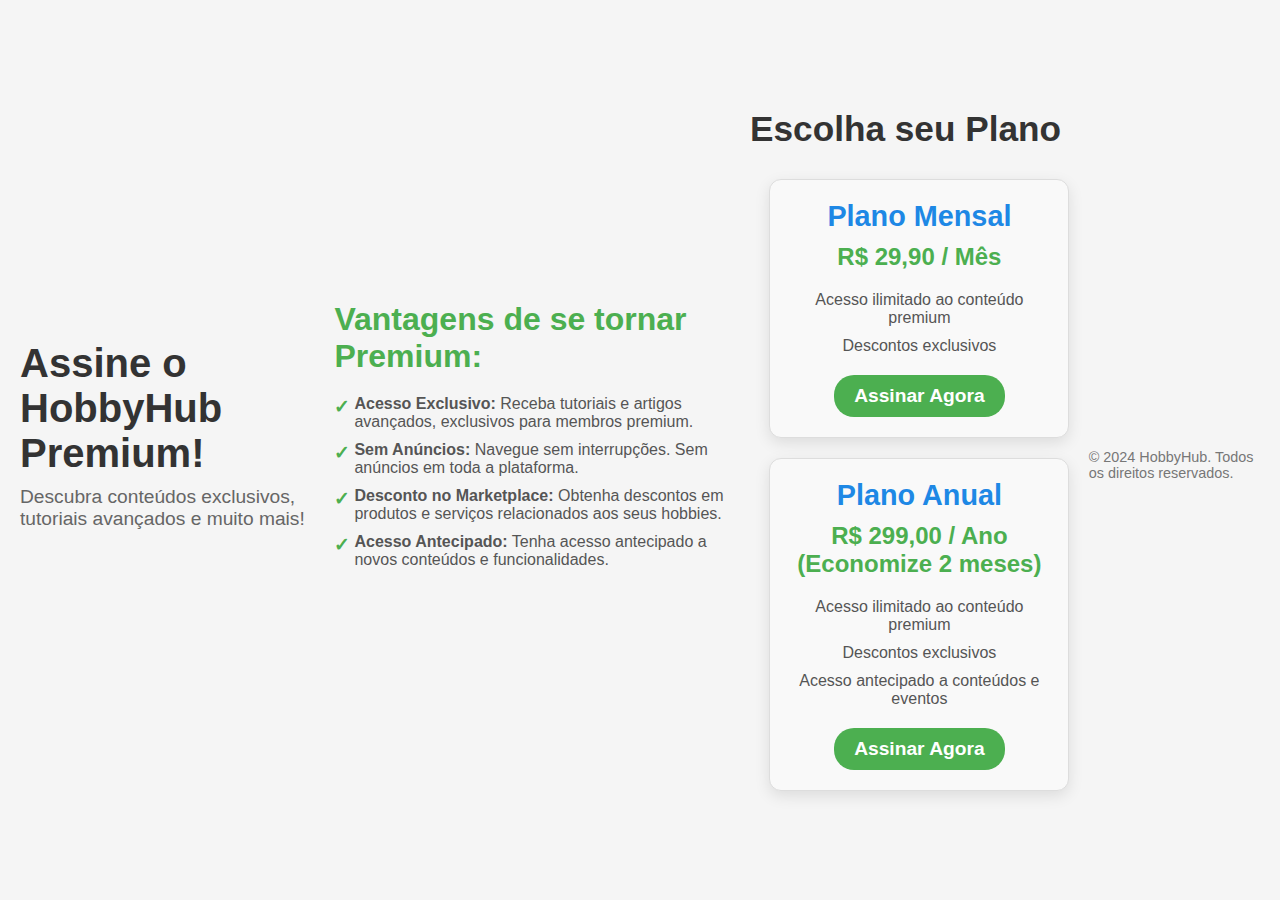
==== assinar.html @ 0ea27aa5 "Atualizado" ====
<!DOCTYPE html>
<html lang="pt-BR">
<head>
    <meta charset="UTF-8">
    <meta name="viewport" content="width=device-width, initial-scale=1.0">
    <title>Assine o HobbyHub</title>
    <link rel="stylesheet" href="assinar.css">
</head>
<body>
    <header>
        <h1>Assine o HobbyHub Premium!</h1>
        <p>Descubra conteúdos exclusivos, tutoriais avançados e muito mais!</p>
    </header>

    <section class="premium-info">
        <h2>Vantagens de se tornar Premium:</h2>
        <ul>
            <li><strong>Acesso Exclusivo:</strong> Receba tutoriais e artigos avançados, exclusivos para membros premium.</li>
            <li><strong>Sem Anúncios:</strong> Navegue sem interrupções. Sem anúncios em toda a plataforma.</li>
            <li><strong>Desconto no Marketplace:</strong> Obtenha descontos em produtos e serviços relacionados aos seus hobbies.</li>
            <li><strong>Acesso Antecipado:</strong> Tenha acesso antecipado a novos conteúdos e funcionalidades.</li>
        </ul>
    </section>

    <section class="pricing">
        <h2>Escolha seu Plano</h2>
        <div class="plans">
            <div class="plan">
                <h3>Plano Mensal</h3>
                <p>R$ 29,90 / Mês</p>
                <ul>
                    <li>Acesso ilimitado ao conteúdo premium</li>
                    <li>Descontos exclusivos</li>
                </ul>
                <a href="#" class="btn-premium">Assinar Agora</a>
            </div>
            <div class="plan">
                <h3>Plano Anual</h3>
                <p>R$ 299,00 / Ano (Economize 2 meses)</p>
                <ul>
                    <li>Acesso ilimitado ao conteúdo premium</li>
                    <li>Descontos exclusivos</li>
                    <li>Acesso antecipado a conteúdos e eventos</li>
                </ul>
                <a href="#" class="btn-premium">Assinar Agora</a>
            </div>
        </div>
    </section>

    <footer>
        <p>&copy; 2024 HobbyHub. Todos os direitos reservados.</p>
    </footer>
</body>
</html>
---- assinar.css ----
/* Reset básico */
* {
    margin: 0;
    padding: 0;
    box-sizing: border-box;
}

/* Corpo */
body {
    font-family: Arial, sans-serif;
    background-color: #f5f5f5; /* Cor de fundo clara */
    color: #333;
    display: flex;
    justify-content: center;
    align-items: center;
    min-height: 100vh;
    padding: 20px;
}

/* Container principal */
main {
    width: 100%;
    max-width: 1200px;
    background-color: #ffffff; /* Fundo branco para o conteúdo */
    color: #333;
    border-radius: 12px;
    padding: 40px;
    box-shadow: 0 10px 25px rgba(0, 0, 0, 0.1);
    text-align: center;
}

/* Título e descrição */
header h1 {
    font-size: 2.5rem;
    color: #333; /* Cor do texto principal */
    margin-bottom: 10px;
}

header p {
    font-size: 1.2rem;
    margin-bottom: 30px;
    color: #666;
}

/* Informações Premium */
.premium-info h2 {
    font-size: 2rem;
    margin-bottom: 20px;
    color: #4CAF50;
}

.premium-info ul {
    list-style: none;
    padding: 0;
    margin-bottom: 30px;
    font-size: 1rem;
    color: #555;
}

.premium-info ul li {
    margin-bottom: 10px;
    padding-left: 20px;
    position: relative;
}

.premium-info ul li::before {
    content: '✓';
    position: absolute;
    left: 0;
    color: #4CAF50;
    font-weight: bold;
    font-size: 1.2rem;
}

/* Planos */
.pricing {
    margin: 30px 0;
}

.pricing h2 {
    font-size: 2.2rem;
    color: #333;
    margin-bottom: 30px;
}

.plans {
    display: flex;
    justify-content: center;
    gap: 20px;
    flex-wrap: wrap;
}

.plan {
    background-color: #f9f9f9;
    border: 1px solid #ddd;
    border-radius: 12px;
    padding: 20px;
    width: 300px;
    text-align: center;
    box-shadow: 0 5px 15px rgba(0, 0, 0, 0.1);
    transition: transform 0.3s ease, box-shadow 0.3s ease;
}

.plan:hover {
    transform: translateY(-10px);
    box-shadow: 0 10px 20px rgba(0, 0, 0, 0.2);
}

.plan h3 {
    font-size: 1.8rem;
    color: #1E88E5;
    margin-bottom: 10px;
}

.plan p {
    font-size: 1.5rem;
    color: #4CAF50;
    font-weight: bold;
    margin-bottom: 20px;
}

.plan ul {
    list-style: none;
    padding: 0;
    margin-bottom: 20px;
    font-size: 1rem;
    color: #555;
}

.plan ul li {
    margin-bottom: 10px;
}

.plan .btn-premium {
    display: inline-block;
    background-color: #4CAF50;
    color: white;
    padding: 10px 20px;
    border-radius: 20px;
    text-decoration: none;
    font-size: 1.2rem;
    font-weight: bold;
    transition: background-color 0.3s ease, transform 0.3s ease;
}

.plan .btn-premium:hover {
    background-color: #3e8e41;
    transform: scale(1.05);
}

/* Rodapé */
footer {
    margin-top: 30px;
    font-size: 0.9rem;
    color: #777;
}

/* RESPONSIVIDADE */

/* Ajustes para tablets */
@media (max-width: 768px) {
    header h1 {
        font-size: 2rem;
    }

    header p {
        font-size: 1rem;
    }

    .plan {
        width: 90%;
    }

    .pricing h2 {
        font-size: 1.8rem;
    }
}

/* Ajustes para celulares */
@media (max-width: 480px) {
    header h1 {
        font-size: 1.8rem;
    }

    header p {
        font-size: 0.9rem;
    }

    .premium-info h2 {
        font-size: 1.5rem;
    }

    .plan {
        width: 100%;
    }

    .btn-premium {
        font-size: 1rem;
        padding: 10px 15px;
    }
}
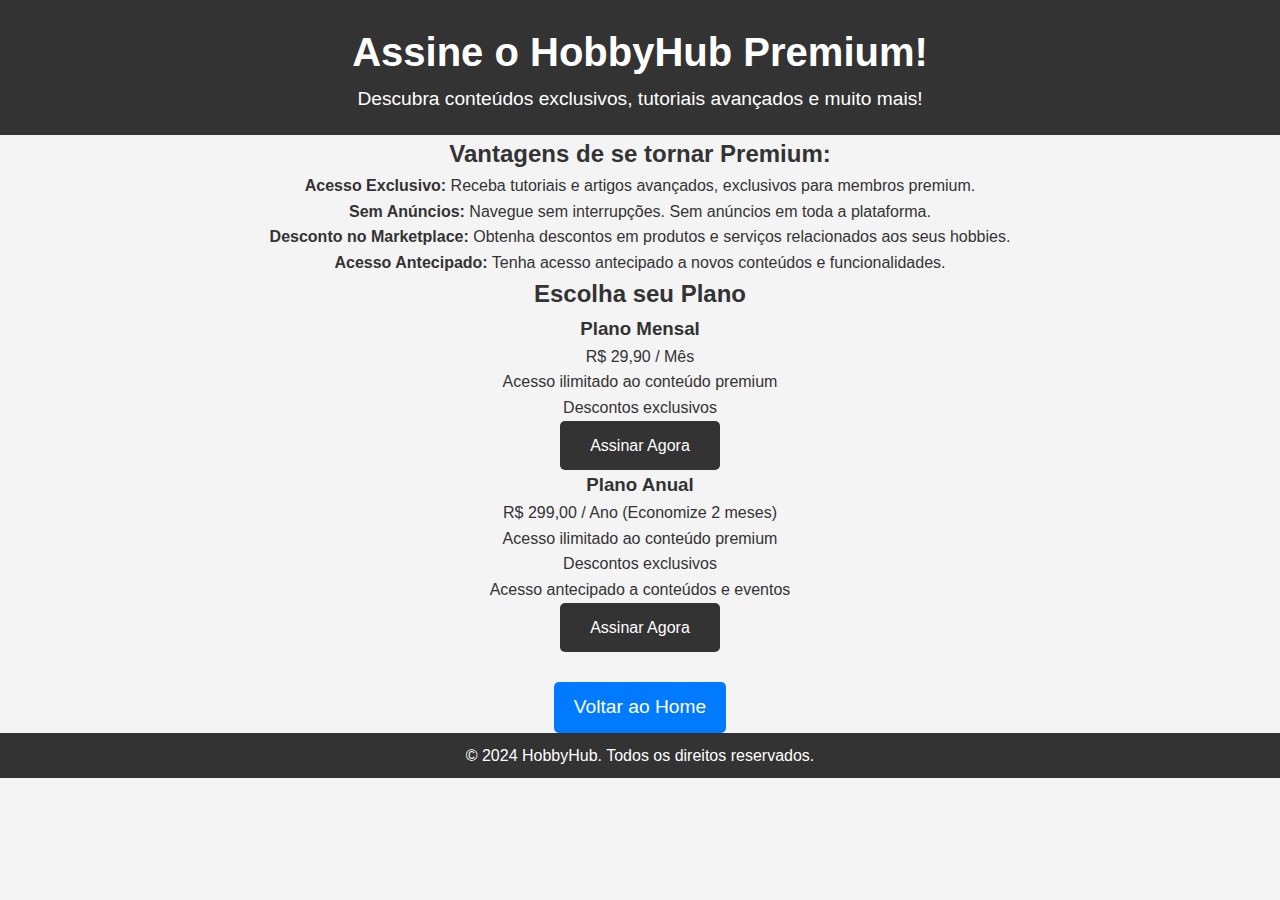
==== commit 87a962c0: "att" ====
--- a/assinar.html
+++ b/assinar.html
@@ -47,6 +47,11 @@
         </div>
     </section>
 
+    <!-- Botão Voltar ao Home -->
+    <section class="back-home">
+        <a href="index.html" class="btn-back-home">Voltar ao Home</a>
+    </section>
+
     <footer>
         <p>&copy; 2024 HobbyHub. Todos os direitos reservados.</p>
     </footer>
--- a/assinar.css
+++ b/assinar.css
@@ -5,159 +5,114 @@
     box-sizing: border-box;
 }
 
-/* Corpo */
+/* Estilos principais */
 body {
     font-family: Arial, sans-serif;
-    background-color: #f5f5f5; /* Cor de fundo clara */
+    line-height: 1.6;
+    background-color: #f4f4f4;
     color: #333;
-    display: flex;
-    justify-content: center;
-    align-items: center;
-    min-height: 100vh;
+    text-align: center; /* Centraliza o texto em todo o corpo */
+}
+
+header {
+    background-color: #333;
+    color: white;
     padding: 20px;
-}
-
-/* Container principal */
-main {
-    width: 100%;
-    max-width: 1200px;
-    background-color: #ffffff; /* Fundo branco para o conteúdo */
-    color: #333;
-    border-radius: 12px;
-    padding: 40px;
-    box-shadow: 0 10px 25px rgba(0, 0, 0, 0.1);
-    text-align: center;
-}
-
-/* Título e descrição */
+    text-align: center;
+}
+
 header h1 {
     font-size: 2.5rem;
-    color: #333; /* Cor do texto principal */
-    margin-bottom: 10px;
 }
 
 header p {
     font-size: 1.2rem;
-    margin-bottom: 30px;
-    color: #666;
-}
-
-/* Informações Premium */
-.premium-info h2 {
+}
+
+/* Seção de Categorias */
+.categories {
+    display: flex;
+    justify-content: center; /* Centraliza as categorias */
+    flex-wrap: wrap;
+    margin: 20px 0;
+    gap: 20px; /* Espaçamento entre as categorias */
+}
+
+.category {
+    background-color: white;
+    border-radius: 8px;
+    box-shadow: 0 4px 8px rgba(0, 0, 0, 0.1);
+    width: 30%;
+    padding: 10px;
+    transition: transform 0.3s;
+    margin-bottom: 20px;
+    text-align: center;
+}
+
+.category h3 {
+    font-size: 1.5rem;
+    margin-bottom: 10px;
+}
+
+.category img {
+    width: 100%;
+    height: 200px;
+    object-fit: cover;
+    border-radius: 8px;
+}
+
+.category:hover {
+    transform: translateY(-5px);
+}
+
+/* Seção de Assinatura Premium */
+.premium-section {
+    background-color: #fff;
+    padding: 20px;
+    text-align: center;
+    margin: 30px auto;
+    width: 60%; /* Mantém o conteúdo mais centralizado e com tamanho adequado */
+    border-radius: 8px;
+    box-shadow: 0 4px 8px rgba(0, 0, 0, 0.1);
+}
+
+.premium-section h2 {
     font-size: 2rem;
+    margin-bottom: 15px;
+}
+
+.premium-section p {
+    font-size: 1.2rem;
     margin-bottom: 20px;
-    color: #4CAF50;
-}
-
-.premium-info ul {
-    list-style: none;
-    padding: 0;
-    margin-bottom: 30px;
+}
+
+.btn-premium {
+    background-color: #333;
+    color: white;
+    padding: 12px 30px;
+    text-decoration: none;
+    border-radius: 5px;
     font-size: 1rem;
-    color: #555;
-}
-
-.premium-info ul li {
-    margin-bottom: 10px;
-    padding-left: 20px;
-    position: relative;
-}
-
-.premium-info ul li::before {
-    content: '✓';
-    position: absolute;
-    left: 0;
-    color: #4CAF50;
-    font-weight: bold;
-    font-size: 1.2rem;
-}
-
-/* Planos */
-.pricing {
-    margin: 30px 0;
-}
-
-.pricing h2 {
-    font-size: 2.2rem;
-    color: #333;
-    margin-bottom: 30px;
-}
-
-.plans {
-    display: flex;
-    justify-content: center;
-    gap: 20px;
-    flex-wrap: wrap;
-}
-
-.plan {
-    background-color: #f9f9f9;
-    border: 1px solid #ddd;
-    border-radius: 12px;
-    padding: 20px;
-    width: 300px;
-    text-align: center;
-    box-shadow: 0 5px 15px rgba(0, 0, 0, 0.1);
-    transition: transform 0.3s ease, box-shadow 0.3s ease;
-}
-
-.plan:hover {
-    transform: translateY(-10px);
-    box-shadow: 0 10px 20px rgba(0, 0, 0, 0.2);
-}
-
-.plan h3 {
-    font-size: 1.8rem;
-    color: #1E88E5;
-    margin-bottom: 10px;
-}
-
-.plan p {
-    font-size: 1.5rem;
-    color: #4CAF50;
-    font-weight: bold;
-    margin-bottom: 20px;
-}
-
-.plan ul {
-    list-style: none;
-    padding: 0;
-    margin-bottom: 20px;
-    font-size: 1rem;
-    color: #555;
-}
-
-.plan ul li {
-    margin-bottom: 10px;
-}
-
-.plan .btn-premium {
+    transition: background-color 0.3s;
     display: inline-block;
-    background-color: #4CAF50;
-    color: white;
-    padding: 10px 20px;
-    border-radius: 20px;
-    text-decoration: none;
-    font-size: 1.2rem;
-    font-weight: bold;
-    transition: background-color 0.3s ease, transform 0.3s ease;
-}
-
-.plan .btn-premium:hover {
-    background-color: #3e8e41;
-    transform: scale(1.05);
-}
-
-/* Rodapé */
+}
+
+.btn-premium:hover {
+    background-color: #555;
+}
+
+/* Footer */
 footer {
-    margin-top: 30px;
-    font-size: 0.9rem;
-    color: #777;
-}
-
-/* RESPONSIVIDADE */
-
-/* Ajustes para tablets */
+    background-color: #333;
+    color: white;
+    text-align: center;
+    padding: 10px;
+    position: relative; /* Permite que o footer não fique fixo */
+}
+
+/* Media Queries para Responsividade */
+
+/* Tela pequena (mobile) */
 @media (max-width: 768px) {
     header h1 {
         font-size: 2rem;
@@ -167,35 +122,91 @@
         font-size: 1rem;
     }
 
-    .plan {
-        width: 90%;
-    }
-
-    .pricing h2 {
+    .categories {
+        flex-direction: column;
+        align-items: center;
+    }
+
+    .category {
+        width: 80%;
+        margin: 10px 0;
+    }
+
+    .premium-section {
+        width: 80%;
+    }
+
+    .premium-section h2 {
         font-size: 1.8rem;
     }
-}
-
-/* Ajustes para celulares */
+
+    .premium-section p {
+        font-size: 1rem;
+    }
+
+    .btn-premium {
+        padding: 10px 20px;
+    }
+}
+
+/* Tela muito pequena (dispositivos móveis menores) */
 @media (max-width: 480px) {
     header h1 {
-        font-size: 1.8rem;
-    }
-
-    header p {
+        font-size: 1.5rem;
+    }
+
+    .category h3 {
+        font-size: 1.2rem;
+    }
+
+    .category img {
+        height: 150px;
+    }
+
+    .premium-section h2 {
+        font-size: 1.6rem;
+    }
+
+    .premium-section p {
         font-size: 0.9rem;
     }
 
-    .premium-info h2 {
-        font-size: 1.5rem;
-    }
-
-    .plan {
-        width: 100%;
-    }
-
     .btn-premium {
-        font-size: 1rem;
-        padding: 10px 15px;
-    }
-}
+        font-size: 0.9rem;
+        padding: 8px 15px;
+    }
+
+    footer {
+        position: relative;
+        bottom: auto;
+    }
+}
+
+/* Estilo para o botão de Voltar ao Home */
+.back-home {
+    margin-top: 30px; /* Dá um espaço entre os planos e o botão */
+}
+
+.btn-back-home {
+    display: inline-block;
+    background-color: #007BFF; /* Cor de fundo azul */
+    color: white;
+    padding: 10px 20px;
+    text-decoration: none;
+    border-radius: 5px;
+    font-size: 1.2rem;
+    transition: background-color 0.3s;
+    text-align: center;
+}
+
+.btn-back-home:hover {
+    background-color: #0056b3; /* Cor de fundo ao passar o mouse */
+}
+
+/* Responsividade do botão para telas menores */
+@media (max-width: 768px) {
+    .btn-back-home {
+        font-size: 1rem; /* Reduz o tamanho da fonte em telas pequenas */
+        padding: 8px 15px;
+    }
+}
